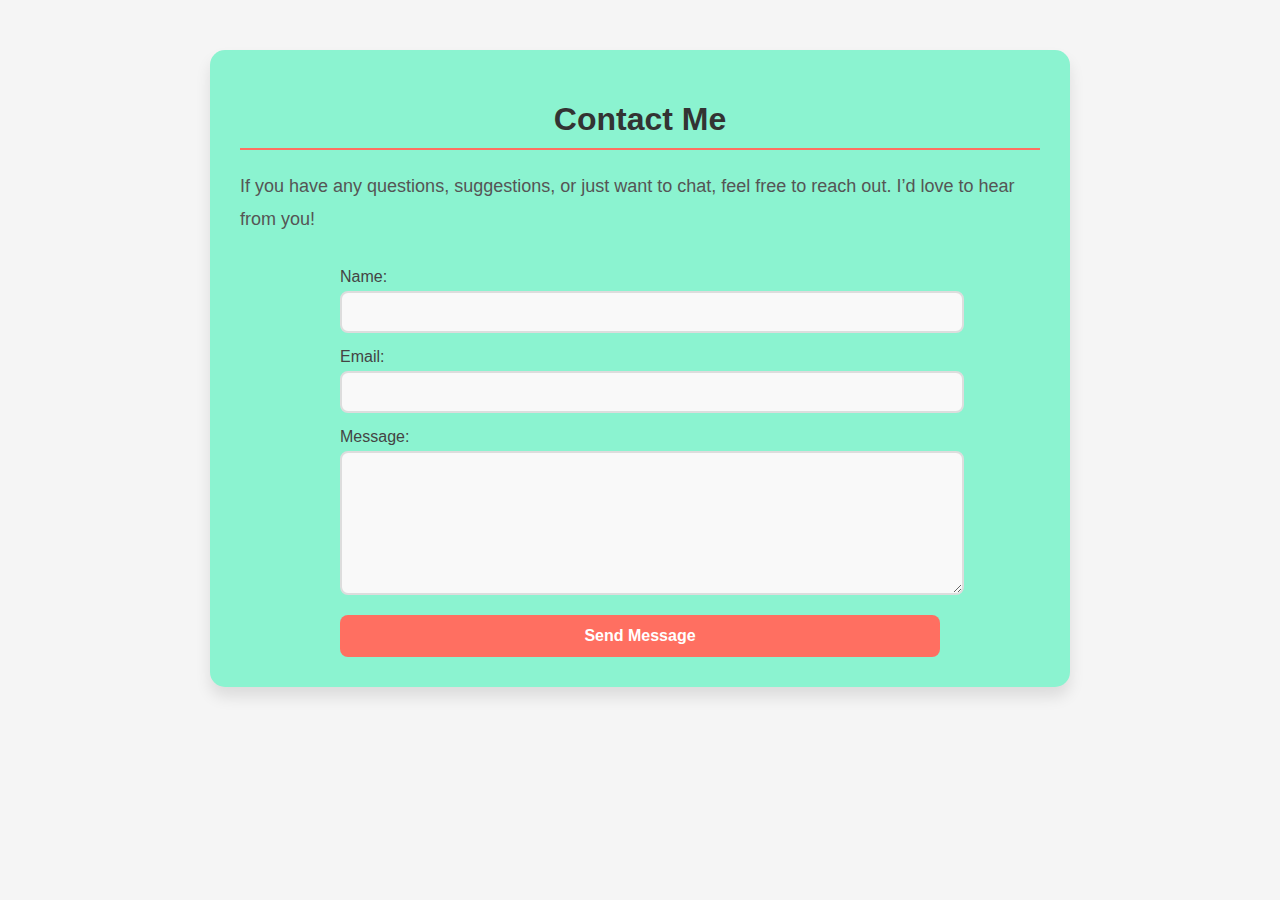
==== contact.html @ d7dd37dc "Add files via upload" ====
<!DOCTYPE html>
<html lang="en">
<head>
    <meta charset="UTF-8">
    <meta name="viewport" content="width=device-width, initial-scale=1.0">
    <title>Contact Me</title>
    <link rel="stylesheet" href="style.css">
</head>
<body>
    <!-- Contact Form -->
    <section>
        <h1>Contact Me</h1>
        <p>If you have any questions, suggestions, or just want to chat, feel free to reach out. I’d love to hear from you!</p>

        <form action="submit_form.php" method="POST">
            <label for="name">Name:</label>
            <input type="text" id="name" name="name" required>

            <label for="email">Email:</label>
            <input type="email" id="email" name="email" required>

            <label for="message">Message:</label>
            <textarea id="message" name="message" rows="5" required></textarea>

            <button type="submit" class="button">Send Message</button>
        </form>
    </section>

</body>
</html>
---- style.css ----
/* General Styles */
body {
    font-family: 'Segoe UI', Tahoma, Geneva, Verdana, sans-serif;
    margin: 0;
    padding: 0;
    background-color: #f5f5f5;
    color: #333;
}

/* Button Styles */
.choices {
    text-align: center;
    margin-top: 30px;
}

.button {
    background-color: #ff6f61;
    color: rgb(136, 242, 201);
    padding: 12px 25px;
    text-decoration: none;
    border-radius: 8px;
    font-weight: bold;
    transition: background-color 0.3s ease, transform 0.2s ease;
}

.button:hover {
    background-color: #e05c50;
    transform: translateY(-3px);
}

/* Section Styles */
section {
    margin: 50px auto;
    padding: 30px;
    max-width: 800px;
    background-color: #8bf3d0;
    border-radius: 15px;
    box-shadow: 0 10px 15px rgba(0, 0, 0, 0.1);
}

h1 {
    color: #333;
    font-size: 32px;
    text-align: center;
    margin-bottom: 20px;
    border-bottom: 2px solid #ff6f61;
    padding-bottom: 10px;
}

p {
    font-size: 18px;
    line-height: 1.8;
    margin-top: 15px;
    color: #555;
}

/* Form Styles */
form {
    display: flex;
    flex-direction: column;
    max-width: 600px;
    margin: 0 auto;
}

label {
    font-size: 16px;
    margin-top: 15px;
    color: #444;
}

input[type="text"],
input[type="email"],
textarea {
    width: 100%;
    padding: 10px;
    margin-top: 5px;
    border: 2px solid #ddd;
    border-radius: 8px;
    font-size: 16px;
    background-color: #f9f9f9;
}

input:focus, 
textarea:focus {
    border-color: #ff6f61;
    outline: none;
    background-color: #fff;
}

textarea {
    resize: vertical;
    min-height: 120px;
}

button[type="submit"] {
    background-color: #ff6f61;
    color: white;
    padding: 12px;
    border: none;
    border-radius: 8px;
    font-size: 16px;
    font-weight: bold;
    cursor: pointer;
    margin-top: 20px;
    transition: background-color 0.3s ease, transform 0.2s ease;
}

button[type="submit"]:hover {
    background-color: #e05c50;
    transform: translateY(-2px);
}

/* Media Query for Mobile Responsiveness */
@media (max-width: 768px) {
    section {
        margin: 20px;
        padding: 20px;
    }

    h1 {
        font-size: 28px;
    }

    p, label {
        font-size: 16px;
    }
}
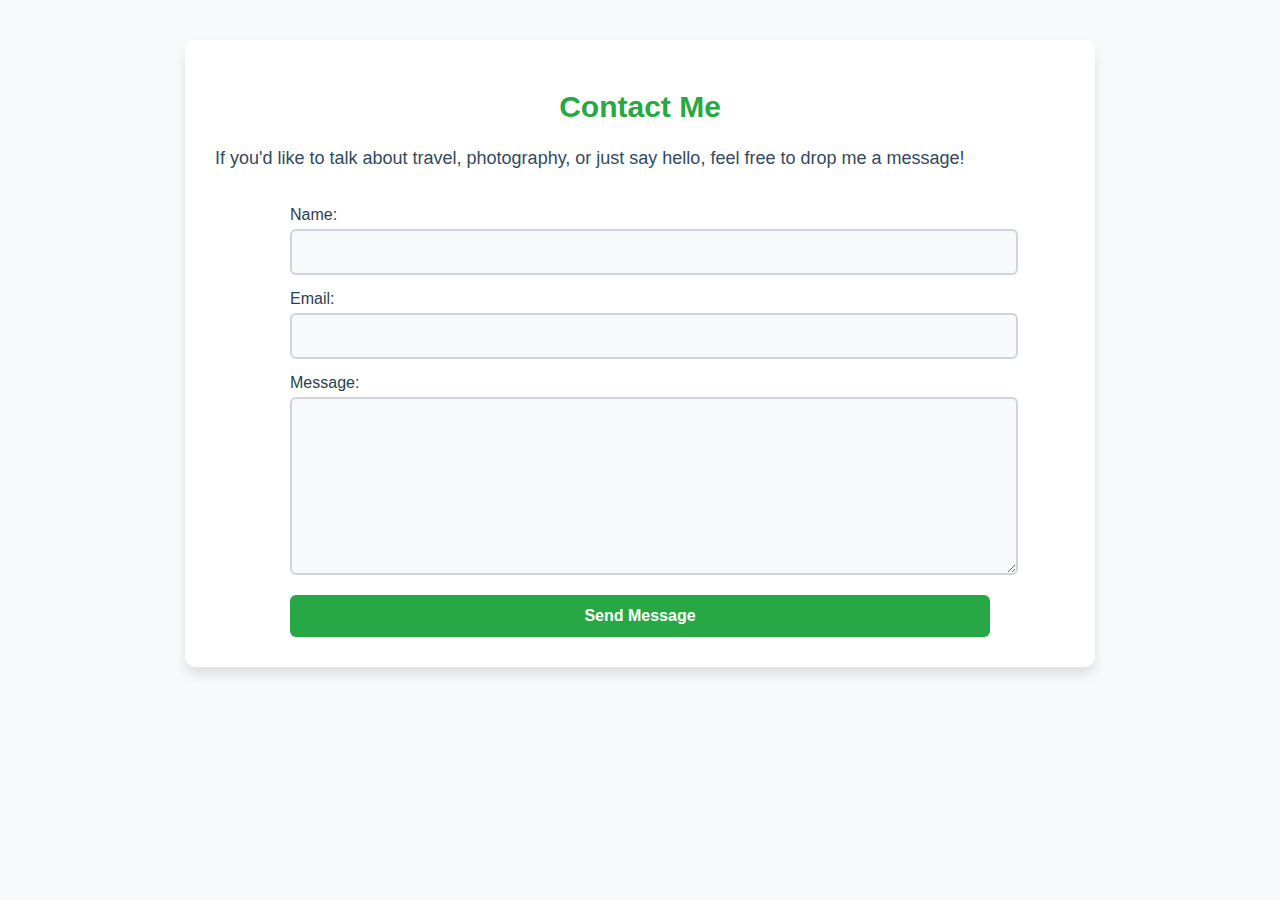
==== commit 6a926df6: "Update contact.html" ====
--- a/contact.html
+++ b/contact.html
@@ -10,7 +10,7 @@
     <!-- Contact Form -->
     <section>
         <h1>Contact Me</h1>
-        <p>If you have any questions, suggestions, or just want to chat, feel free to reach out. I’d love to hear from you!</p>
+        <p>If you'd like to talk about travel, photography, or just say hello, feel free to drop me a message!</p>
 
         <form action="submit_form.php" method="POST">
             <label for="name">Name:</label>
--- a/style.css
+++ b/style.css
@@ -1,103 +1,101 @@
 /* General Styles */
 body {
-    font-family: 'Segoe UI', Tahoma, Geneva, Verdana, sans-serif;
+    font-family: 'Helvetica Neue', sans-serif;
     margin: 0;
     padding: 0;
-    background-color: #f5f5f5;
-    color: #333;
+    background-color: #f8f9fa;
+    color: #2c3e50;
 }
 
 /* Button Styles */
 .choices {
     text-align: center;
-    margin-top: 30px;
+    margin-top: 20px;
 }
 
 .button {
-    background-color: #ff6f61;
-    color: rgb(136, 242, 201);
-    padding: 12px 25px;
+    background-color: #28a745;
+    color: white;
+    padding: 10px 25px;
     text-decoration: none;
-    border-radius: 8px;
+    border-radius: 5px;
     font-weight: bold;
     transition: background-color 0.3s ease, transform 0.2s ease;
 }
 
 .button:hover {
-    background-color: #e05c50;
+    background-color: #218838;
     transform: translateY(-3px);
 }
 
 /* Section Styles */
 section {
-    margin: 50px auto;
+    margin: 40px auto;
     padding: 30px;
-    max-width: 800px;
-    background-color: #8bf3d0;
-    border-radius: 15px;
-    box-shadow: 0 10px 15px rgba(0, 0, 0, 0.1);
+    max-width: 850px;
+    background-color: #ffffff;
+    border-radius: 10px;
+    box-shadow: 0 8px 12px rgba(0, 0, 0, 0.1);
 }
 
 h1 {
-    color: #333;
-    font-size: 32px;
+    color: #28a745;
+    font-size: 30px;
     text-align: center;
     margin-bottom: 20px;
-    border-bottom: 2px solid #ff6f61;
-    padding-bottom: 10px;
 }
 
 p {
     font-size: 18px;
-    line-height: 1.8;
+    line-height: 1.6;
     margin-top: 15px;
-    color: #555;
+    color: #34495e;
 }
 
 /* Form Styles */
 form {
     display: flex;
     flex-direction: column;
-    max-width: 600px;
+    max-width: 700px;
     margin: 0 auto;
 }
 
 label {
     font-size: 16px;
     margin-top: 15px;
-    color: #444;
+    color: #2c3e50;
 }
 
 input[type="text"],
 input[type="email"],
 textarea {
     width: 100%;
-    padding: 10px;
+    padding: 12px;
     margin-top: 5px;
-    border: 2px solid #ddd;
-    border-radius: 8px;
+    border: 2px solid #ced4da;
+    border-radius: 6px;
     font-size: 16px;
-    background-color: #f9f9f9;
+    background-color: #f8f9fa;
 }
 
 input:focus, 
 textarea:focus {
-    border-color: #ff6f61;
+    border-color: #28a745;
     outline: none;
     background-color: #fff;
 }
 
 textarea {
     resize: vertical;
-    min-height: 120px;
+    min-height: 150px;
 }
 
 button[type="submit"] {
-    background-color: #ff6f61;
+    background-color: #28a745;
     color: white;
     padding: 12px;
     border: none;
-    border-radius: 8px;
+    border-radius: 6px;
     font-size: 16px;
     font-weight: bold;
     cursor: pointer;
@@ -106,7 +104,7 @@
 }
 
 button[type="submit"]:hover {
-    background-color: #e05c50;
+    background-color: #218838;
     transform: translateY(-2px);
 }
 
@@ -118,10 +116,10 @@
     }
 
     h1 {
-        font-size: 28px;
+        font-size: 26px;
     }
 
-    p, label {
+    p {
         font-size: 16px;
     }
 }
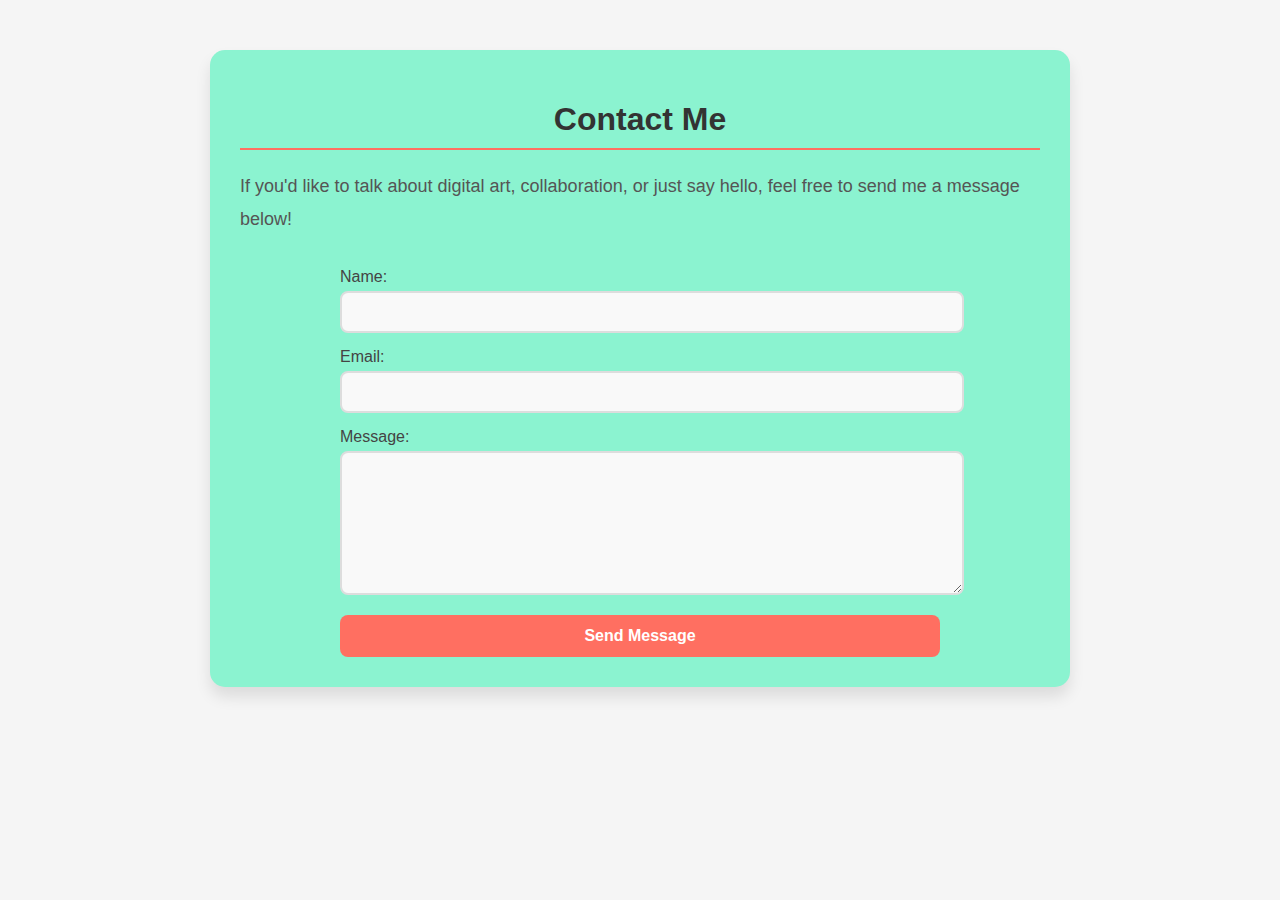
==== commit 3918c078: "Update contact.html" ====
--- a/contact.html
+++ b/contact.html
@@ -10,7 +10,7 @@
     <!-- Contact Form -->
     <section>
         <h1>Contact Me</h1>
-        <p>If you'd like to talk about travel, photography, or just say hello, feel free to drop me a message!</p>
+        <p>If you'd like to talk about digital art, collaboration, or just say hello, feel free to send me a message below!</p>
 
         <form action="submit_form.php" method="POST">
             <label for="name">Name:</label>
--- a/style.css
+++ b/style.css
@@ -1,101 +1,103 @@
 /* General Styles */
 body {
-    font-family: 'Helvetica Neue', sans-serif;
+    font-family: 'Segoe UI', Tahoma, Geneva, Verdana, sans-serif;
     margin: 0;
     padding: 0;
-    background-color: #f8f9fa;
-    color: #2c3e50;
+    background-color: #f5f5f5;
+    color: #333;
 }
 
 /* Button Styles */
 .choices {
     text-align: center;
-    margin-top: 20px;
+    margin-top: 30px;
 }
 
 .button {
-    background-color: #28a745;
-    color: white;
-    padding: 10px 25px;
+    background-color: #ff6f61;
+    color: rgb(136, 242, 201);
+    padding: 12px 25px;
     text-decoration: none;
-    border-radius: 5px;
+    border-radius: 8px;
     font-weight: bold;
     transition: background-color 0.3s ease, transform 0.2s ease;
 }
 
 .button:hover {
-    background-color: #218838;
+    background-color: #e05c50;
     transform: translateY(-3px);
 }
 
 /* Section Styles */
 section {
-    margin: 40px auto;
+    margin: 50px auto;
     padding: 30px;
-    max-width: 850px;
-    background-color: #ffffff;
-    border-radius: 10px;
-    box-shadow: 0 8px 12px rgba(0, 0, 0, 0.1);
+    max-width: 800px;
+    background-color: #8bf3d0;
+    border-radius: 15px;
+    box-shadow: 0 10px 15px rgba(0, 0, 0, 0.1);
 }
 
 h1 {
-    color: #28a745;
-    font-size: 30px;
+    color: #333;
+    font-size: 32px;
     text-align: center;
     margin-bottom: 20px;
+    border-bottom: 2px solid #ff6f61;
+    padding-bottom: 10px;
 }
 
 p {
     font-size: 18px;
-    line-height: 1.6;
+    line-height: 1.8;
     margin-top: 15px;
-    color: #34495e;
+    color: #555;
 }
 
 /* Form Styles */
 form {
     display: flex;
     flex-direction: column;
-    max-width: 700px;
+    max-width: 600px;
     margin: 0 auto;
 }
 
 label {
     font-size: 16px;
     margin-top: 15px;
-    color: #2c3e50;
+    color: #444;
 }
 
 input[type="text"],
 input[type="email"],
 textarea {
     width: 100%;
-    padding: 12px;
+    padding: 10px;
     margin-top: 5px;
-    border: 2px solid #ced4da;
-    border-radius: 6px;
+    border: 2px solid #ddd;
+    border-radius: 8px;
     font-size: 16px;
-    background-color: #f8f9fa;
+    background-color: #f9f9f9;
 }
 
 input:focus, 
 textarea:focus {
-    border-color: #28a745;
+    border-color: #ff6f61;
     outline: none;
     background-color: #fff;
 }
 
 textarea {
     resize: vertical;
-    min-height: 150px;
+    min-height: 120px;
 }
 
 button[type="submit"] {
-    background-color: #28a745;
+    background-color: #ff6f61;
     color: white;
     padding: 12px;
     border: none;
-    border-radius: 6px;
+    border-radius: 8px;
     font-size: 16px;
     font-weight: bold;
     cursor: pointer;
@@ -104,7 +106,7 @@
 }
 
 button[type="submit"]:hover {
-    background-color: #218838;
+    background-color: #e05c50;
     transform: translateY(-2px);
 }
 
@@ -116,10 +118,10 @@
     }
 
     h1 {
-        font-size: 26px;
+        font-size: 28px;
     }
 
-    p {
+    p, label {
         font-size: 16px;
     }
 }
